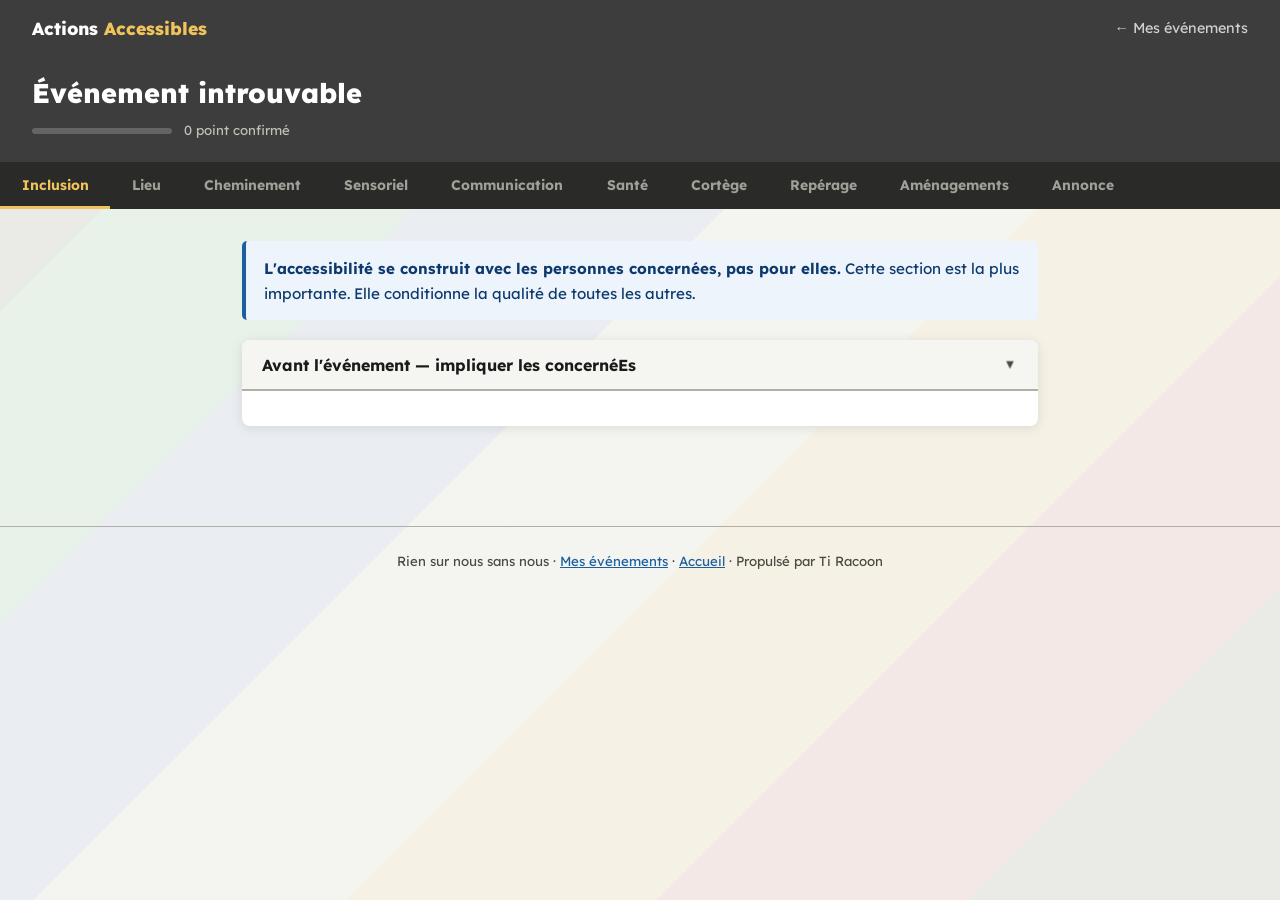
==== orga/checklist.html @ b46a0fca "Add files via upload" ====
<!DOCTYPE html>
<html lang="fr">
<head>
    <meta charset="UTF-8">
    <meta name="viewport" content="width=device-width, initial-scale=1.0">
    <title>Checklist accessibilité — Actions Accessibles</title>
    <link rel="stylesheet" href="https://alixb-accessible.github.io/faites-mieux-toolbar/faites-mieux.css">
    <link rel="stylesheet" href="../css/main.css">
    <link rel="stylesheet" href="../css/orga.css">
</head>
<body class="page-checklist">
    <nav class="nav-top" aria-label="Navigation principale">
        <a href="../index.html" class="nav-logo">Actions <span>Accessibles</span></a>
        <a href="index.html" class="nav-retour" id="lien-retour">&larr; Mes événements</a>
    </nav>
    <div class="evenement-entete">
        <h1 id="titre-evenement">Chargement…</h1>
        <div class="meta-entete"><span id="meta-type"></span><span id="meta-lieu"></span></div>
        <div class="prog-entete" aria-live="polite">
            <div class="prog-barre" role="progressbar" id="prog-barre" aria-valuenow="0" aria-valuemin="0" aria-valuemax="100" aria-label="Progression">
                <div class="prog-barre-inner" id="prog-barre-inner" style="width:0%"></div>
            </div>
            <span class="prog-texte" id="prog-texte">0 point confirmé</span>
        </div>
    </div>
    <div class="onglets-barre" role="tablist" aria-label="Sections de la checklist">
        <button class="onglet-btn" role="tab" aria-selected="true"  aria-controls="panneau-inclusion"     id="onglet-inclusion">Inclusion</button>
        <button class="onglet-btn" role="tab" aria-selected="false" aria-controls="panneau-lieu"          id="onglet-lieu">Lieu</button>
        <button class="onglet-btn" role="tab" aria-selected="false" aria-controls="panneau-cheminement"   id="onglet-cheminement">Cheminement</button>
        <button class="onglet-btn" role="tab" aria-selected="false" aria-controls="panneau-sensoriel"     id="onglet-sensoriel">Sensoriel</button>
        <button class="onglet-btn" role="tab" aria-selected="false" aria-controls="panneau-communication" id="onglet-communication">Communication</button>
        <button class="onglet-btn" role="tab" aria-selected="false" aria-controls="panneau-sante"         id="onglet-sante">Santé</button>
        <button class="onglet-btn" role="tab" aria-selected="false" aria-controls="panneau-manif"         id="onglet-manif">Cortège</button>
        <button class="onglet-btn" role="tab" aria-selected="false" aria-controls="panneau-reperage"      id="onglet-reperage">Repérage</button>
        <button class="onglet-btn" role="tab" aria-selected="false" aria-controls="panneau-custom"        id="onglet-custom">Aménagements</button>
        <button class="onglet-btn" role="tab" aria-selected="false" aria-controls="panneau-annonce"       id="onglet-annonce">Annonce</button>
    </div>
    <main id="contenu-principal">

        <div id="panneau-inclusion" class="onglet-panneau actif" role="tabpanel" aria-labelledby="onglet-inclusion">
            <div class="alerte alerte-info"><strong>L'accessibilité se construit avec les personnes concernées, pas pour elles.</strong> Cette section est la plus importante. Elle conditionne la qualité de toutes les autres.</div>
            <div class="cl-section">
                <button class="cl-section-titre" aria-expanded="true" onclick="toggleSection(this)">Avant l'événement — impliquer les concernéEs <span class="chevron" aria-hidden="true">&#9658;</span></button>
                <div class="cl-section-corps"><div id="items-inclusion"></div></div>
            </div>
        </div>

        <div id="panneau-lieu" class="onglet-panneau" role="tabpanel" aria-labelledby="onglet-lieu">
            <div class="cl-section">
                <button class="cl-section-titre" aria-expanded="true" onclick="toggleSection(this)">Informations générales <span class="chevron" aria-hidden="true">&#9658;</span></button>
                <div class="cl-section-corps">
                    <div class="form-groupe"><label class="form-label" for="champ-lieu">Nom et adresse du lieu</label><input type="text" id="champ-lieu" placeholder="Ex : Maison des associations, 12 rue Victor Hugo, Lyon" onchange="sauvegarderChamp('lieu', this.value)"></div>
                    <div class="form-groupe"><label class="form-label" for="champ-etage">Étage / niveau</label><input type="text" id="champ-etage" placeholder="Ex : Rez-de-chaussée, 2ème étage sans ascenseur…" onchange="sauvegarderChamp('etage', this.value)"></div>
                    <div class="form-groupe"><label class="form-label" for="champ-date">Date de l'événement</label><input type="date" id="champ-date" onchange="sauvegarderChamp('date', this.value)"></div>
                    <div class="form-groupe"><label class="form-label" for="champ-contact">Contact accessibilité <span class="form-indice">Email ou téléphone à communiquer aux participant·es</span></label><input type="text" id="champ-contact" placeholder="Ex : accessibilite@collectif.org ou 06 12 34 56 78" onchange="sauvegarderChamp('contact', this.value)"></div>
                    <div class="form-groupe"><label class="form-label" for="champ-referent">Personne référente accessibilité <span class="form-indice">Nom + contact direct, sera présente le jour J</span></label><input type="text" id="champ-referent" placeholder="Ex : Mariam Diallo — 06 12 34 56 78" onchange="sauvegarderChamp('referent', this.value)"></div>
                </div>
            </div>
            <div class="cl-section">
                <button class="cl-section-titre" aria-expanded="true" onclick="toggleSection(this)">Accessibilité physique du lieu <span class="chevron" aria-hidden="true">&#9658;</span></button>
                <div class="cl-section-corps"><div id="items-lieu"></div></div>
            </div>
        </div>

        <div id="panneau-cheminement" class="onglet-panneau" role="tabpanel" aria-labelledby="onglet-cheminement">
            <div class="alerte alerte-info">Décrivez comment on accède au lieu depuis les transports en commun ou le parking. Ces informations permettent aux participant·es de savoir si elles peuvent venir, avant même d'arriver.</div>
            <div class="cl-section">
                <button class="cl-section-titre" aria-expanded="true" onclick="toggleSection(this)">Cheminement et accès <span class="chevron" aria-hidden="true">&#9658;</span></button>
                <div class="cl-section-corps">
                    <div id="items-cheminement"></div>
                    <div class="form-groupe" style="margin-top:1rem">
                        <label class="form-label" for="champ-cheminementLibre">Précisions complémentaires <span class="form-indice">Obstacles ponctuels, travaux, points de repère utiles…</span></label>
                        <textarea id="champ-cheminementLibre" placeholder="Ex : travaux rue Gambetta jusqu'au 15 mai…" onchange="sauvegarderChamp('cheminementLibre', this.value)"></textarea>
                    </div>
                </div>
            </div>
        </div>

        <div id="panneau-sensoriel" class="onglet-panneau" role="tabpanel" aria-labelledby="onglet-sensoriel">
            <div class="cl-section">
                <button class="cl-section-titre" aria-expanded="true" onclick="toggleSection(this)">Environnement sensoriel <span class="chevron" aria-hidden="true">&#9658;</span></button>
                <div class="cl-section-corps"><div id="items-sensoriel"></div></div>
            </div>
        </div>

        <div id="panneau-communication" class="onglet-panneau" role="tabpanel" aria-labelledby="onglet-communication">
            <div class="cl-section">
                <button class="cl-section-titre" aria-expanded="true" onclick="toggleSection(this)">Accessibilité de la communication <span class="chevron" aria-hidden="true">&#9658;</span></button>
                <div class="cl-section-corps"><div id="items-communication"></div></div>
            </div>
        </div>

        <div id="panneau-sante" class="onglet-panneau" role="tabpanel" aria-labelledby="onglet-sante">
            <div class="cl-section">
                <button class="cl-section-titre" aria-expanded="true" onclick="toggleSection(this)">Hygiène et santé <span class="chevron" aria-hidden="true">&#9658;</span></button>
                <div class="cl-section-corps"><div id="items-sante"></div></div>
            </div>
            <div class="cl-section">
                <button class="cl-section-titre" aria-expanded="true" onclick="toggleSection(this)">Alimentation <span class="chevron" aria-hidden="true">&#9658;</span></button>
                <div class="cl-section-corps"><div id="items-alimentation"></div></div>
            </div>
        </div>

        <div id="panneau-manif" class="onglet-panneau" role="tabpanel" aria-labelledby="onglet-manif">
            <div class="alerte alerte-info" id="alerte-non-manif">Cet onglet concerne les manifestations et cortèges. Il n'est pas pertinent pour votre type d'événement, mais vous pouvez l'utiliser si nécessaire.</div>
            <div class="cl-section">
                <button class="cl-section-titre" aria-expanded="true" onclick="toggleSection(this)">Organisation du cortège <span class="chevron" aria-hidden="true">&#9658;</span></button>
                <div class="cl-section-corps">
                    <div id="items-manif"></div>
                    <div class="form-groupe" style="margin-top:1rem">
                        <label class="form-label" for="champ-cortegeNote">Notes sur l'organisation du cortège <span class="form-indice">Rythme prévu, points de ralliement, pauses…</span></label>
                        <textarea id="champ-cortegeNote" placeholder="Ex : pause toutes les 30 min…" onchange="sauvegarderChamp('cortegeNote', this.value)"></textarea>
                    </div>
                </div>
            </div>
        </div>

        <div id="panneau-reperage" class="onglet-panneau" role="tabpanel" aria-labelledby="onglet-reperage">
            <div class="alerte alerte-info">Le repérage terrain est essentiel : il permet de confirmer ce que vous avez indiqué dans les autres onglets, et de proposer des photos aux participant·es qui souhaitent se faire une idée du lieu avant de venir.</div>
            <div class="reperage-bloc">
                <h2>Repérage effectué</h2>
                <div class="cases-groupe"><div class="case-item"><input type="checkbox" id="reperage-fait" onchange="sauvegarderReperage('fait', this.checked)"><label for="reperage-fait">Visite de repérage effectuée</label></div></div>
                <div class="form-groupe" style="margin-top:0.75rem"><label class="form-label" for="reperage-date">Date du repérage</label><input type="date" id="reperage-date" onchange="sauvegarderReperage('date', this.value)"></div>
                <div class="form-groupe"><label class="form-label" for="reperage-par">Effectué par <span class="form-indice">Idéalement : au moins une personne concernée (handicapée)</span></label><input type="text" id="reperage-par" placeholder="Ex : Nadia (utilisatrice de fauteuil) + Yohan" onchange="sauvegarderReperage('par', this.value)"></div>
            </div>
            <div class="reperage-bloc">
                <h2>Documentation visuelle</h2>
                <div class="reperage-media-ligne">
                    <button class="btn-media" id="btn-photos" onclick="toggleMedia('photos')" aria-pressed="false">Photos prises</button>
                    <button class="btn-media" id="btn-video"  onclick="toggleMedia('video')"  aria-pressed="false">Vidéo prise</button>
                </div>
                <div class="form-groupe"><label class="form-label" for="reperage-media-lien">Lien vers les photos / vidéos <span class="form-indice">Drive, album partagé, etc.</span></label><input type="text" id="reperage-media-lien" placeholder="https://…" onchange="sauvegarderReperage('lien', this.value)"></div>
                <div class="form-groupe"><label class="form-label" for="reperage-notes">Notes de repérage <span class="form-indice">Ce que vous avez observé, les points positifs, les difficultés</span></label><textarea id="reperage-notes" placeholder="Ex : la rampe d'accès est en bon état mais la porte est lourde…" onchange="sauvegarderReperage('notes', this.value)"></textarea></div>
            </div>
        </div>

        <div id="panneau-custom" class="onglet-panneau" role="tabpanel" aria-labelledby="onglet-custom">
            <div class="alerte alerte-info"><strong>Vous avez organisé une réunion préparatoire avec des personnes concernées ?</strong> Ajoutez ici les aménagements spécifiques qu'elles ont demandés, ou que vous souhaitez mettre en place et qui ne figurent pas dans les autres sections.</div>
            <div id="liste-custom"></div>
            <button class="btn btn-contour" onclick="ajouterAmenagement()" style="margin-top:0.5rem">Ajouter un aménagement</button>
        </div>

        <div id="panneau-annonce" class="onglet-panneau" role="tabpanel" aria-labelledby="onglet-annonce">
            <div class="alerte alerte-info">Générez l'annonce d'accessibilité à copier dans votre communication. Elle sera mise à jour automatiquement à chaque fois que vous modifiez la checklist.</div>
            <div class="annonce-actions" style="margin-bottom:1.25rem">
                <button class="btn btn-vert" onclick="genererAnnonce()">Générer l'annonce</button>
                <button class="btn btn-contour" onclick="copierAnnonce()" id="btn-copier" disabled>Copier l'annonce</button>
                <button class="btn btn-contour" onclick="telechargerAnnonce()" id="btn-telecharger" disabled>Télécharger (.txt)</button>
            </div>
            <pre class="annonce-rendu" id="annonce-rendu" aria-live="polite" aria-label="Texte de l'annonce d'accessibilité">Cliquez sur « Générer l'annonce » pour produire le texte.</pre>
        </div>

    </main>
    <footer class="pied-page">
        <p>Rien sur nous sans nous &middot; <a href="index.html">Mes événements</a> &middot; <a href="../index.html">Accueil</a> &middot; Propulsé par Ti Racoon</p>
    </footer>
    <script src="https://alixb-accessible.github.io/faites-mieux-toolbar/faites-mieux.js" defer></script>
    <script src="../js/storage.js"></script>
    <script src="../js/checklist-data.js"></script>
    <script src="../js/checklist.js"></script>
</body>
</html>
---- css/main.css ----
/* ============================================================
   ACTIONS ACCESSIBLES — main.css
   Police : Lexend (lisibilite maximale)
   Drapeau des Fiertes Handicapees (Ann Magill, 2021)
   ============================================================ */

@import url('https://fonts.googleapis.com/css2?family=Lexend:wght@400;500;600;700;800&display=swap');

:root {
    --charbon:      #3d3d3d;
    --rouge:        #c8342a;
    --or:           #c49a28;
    --gris-drapeau: #d4d4d4;
    --bleu:         #1a5fa0;
    --vert:         #2a7a48;
    --fond:         #f5f5f2;
    --blanc:        #ffffff;
    --noir-texte:   #1a1a1a;
    --gris-bord:    #b0b0a8;
    --gris-texte:   #4a4a42;
    --gris-clair:   #ebebeb;
    --font:         'Lexend', Arial, sans-serif;
    --radius:       5px;
    --ombre:        0 2px 12px rgba(0,0,0,0.10);
    --ombre-m:      0 4px 24px rgba(0,0,0,0.16);
    --fond-drapeau: linear-gradient(
        135deg,
        #3d3d3d 0%, #3d3d3d 14.28%,
        #22c55e 14.28%, #22c55e 28.56%,
        #3b82f6 28.56%, #3b82f6 42.84%,
        #e8e8e8 42.84%, #e8e8e8 57.12%,
        #fbbf24 57.12%, #fbbf24 71.4%,
        #dc2626 71.4%, #dc2626 85.68%,
        #3d3d3d 85.68%, #3d3d3d 100%
    );
}

*, *::before, *::after { margin: 0; padding: 0; box-sizing: border-box; }
html { scroll-behavior: smooth; }

body {
    font-family: var(--font);
    font-size: 1rem;
    line-height: 1.65;
    color: var(--noir-texte);
    background: var(--fond);
    min-height: 100vh;
}

/* Fond drapeau subtil sur toutes les pages internes */
body::before {
    content: '';
    position: fixed;
    inset: 0;
    background: var(--fond-drapeau);
    opacity: 0.06;
    pointer-events: none;
    z-index: 0;
}

:focus-visible { outline: 3px solid var(--bleu); outline-offset: 3px; border-radius: 2px; }

h1, h2, h3, h4 { font-family: var(--font); line-height: 1.15; color: var(--noir-texte); font-weight: 800; }
h1 { font-size: clamp(1.9rem, 4vw, 3rem); }
h2 { font-size: clamp(1.3rem, 2.5vw, 1.75rem); font-weight: 700; }
h3 { font-size: 1.15rem; font-weight: 700; }
h4 { font-size: 1rem; font-weight: 700; }

a { color: var(--bleu); text-decoration: underline; }
a:hover { color: var(--noir-texte); }

/* NAV */
.nav-top {
    background: var(--charbon);
    display: flex;
    align-items: center;
    justify-content: space-between;
    padding: 0.9rem 2rem;
    gap: 1rem;
    position: relative;
    z-index: 10;
}
.nav-logo { font-family: var(--font); font-weight: 800; font-size: 1.1rem; color: #ffffff; text-decoration: none; }
.nav-logo span { color: #f0c45a; }
.nav-retour { font-size: 0.9rem; color: #d0d0d0; text-decoration: none; border-bottom: 1px solid transparent; transition: border-color 0.15s, color 0.15s; }
.nav-retour:hover { color: #ffffff; border-bottom-color: #ffffff; }

/* BOUTONS */
.btn { display: inline-block; padding: 0.75rem 1.5rem; font-family: var(--font); font-weight: 700; font-size: 0.95rem; border: 2px solid transparent; border-radius: var(--radius); cursor: pointer; text-decoration: none; text-align: center; transition: background 0.15s, color 0.15s, border-color 0.15s; line-height: 1.3; }
.btn-principal { background: var(--charbon); color: #fff; border-color: var(--charbon); }
.btn-principal:hover, .btn-principal:focus-visible { background: var(--noir-texte); color: #fff; }
.btn-vert { background: var(--vert); color: #fff; border-color: var(--vert); }
.btn-vert:hover, .btn-vert:focus-visible { background: #1f5e36; color: #fff; }
.btn-rouge { background: var(--rouge); color: #fff; border-color: var(--rouge); }
.btn-rouge:hover, .btn-rouge:focus-visible { background: #a02820; color: #fff; }
.btn-contour { background: transparent; color: var(--charbon); border-color: var(--charbon); }
.btn-contour:hover, .btn-contour:focus-visible { background: var(--charbon); color: #fff; }
.btn-pleine-largeur { width: 100%; padding: 1rem 1.5rem; }
.btn-petit { padding: 0.45rem 0.9rem; font-size: 0.85rem; }

/* FORMULAIRES */
.form-groupe { margin-bottom: 1.4rem; }
.form-label { display: block; font-weight: 600; margin-bottom: 0.4rem; color: var(--noir-texte); font-size: 0.95rem; }
.form-indice { display: block; font-size: 0.82rem; color: var(--gris-texte); font-style: italic; margin-top: 0.2rem; }
.form-groupe input[type="text"],
.form-groupe input[type="email"],
.form-groupe input[type="date"],
.form-groupe textarea,
.form-groupe select {
    width: 100%; padding: 0.65rem 0.85rem; border: 2px solid var(--gris-bord); border-radius: var(--radius);
    font-size: 1rem; font-family: var(--font); background: var(--blanc); color: var(--noir-texte);
    transition: border-color 0.15s, box-shadow 0.15s;
}
.form-groupe input:focus, .form-groupe textarea:focus, .form-groupe select:focus {
    outline: none; border-color: var(--bleu); box-shadow: 0 0 0 3px rgba(26,95,160,0.2);
}
.form-groupe textarea { resize: vertical; min-height: 85px; }

/* FIELDSET */
fieldset { border: 2px solid var(--gris-bord); border-radius: var(--radius); padding: 1.25rem 1.5rem; margin-bottom: 1.5rem; background: var(--blanc); box-shadow: var(--ombre); position: relative; z-index: 1; }
legend { font-family: var(--font); font-weight: 700; font-size: 1.05rem; padding: 0 0.4rem; color: var(--noir-texte); }
.fieldset-desc { font-size: 0.87rem; color: var(--gris-texte); font-style: italic; margin: 0.3rem 0 0.8rem; }

/* CASES */
.cases-groupe { margin-top: 0.5rem; }
.case-item { display: flex; align-items: flex-start; gap: 0.7rem; padding: 0.45rem 0.5rem; border-radius: 4px; margin-bottom: 0.2rem; transition: background 0.12s; }
.case-item:hover { background: #ededea; }
.case-item input[type="checkbox"], .case-item input[type="radio"] { width: 18px; height: 18px; flex-shrink: 0; margin-top: 0.15rem; cursor: pointer; accent-color: var(--bleu); }
.case-item label { cursor: pointer; font-weight: 400; font-size: 0.97rem; line-height: 1.45; color: var(--noir-texte); }

/* SELECTEUR ETAT */
.select-etat { padding: 0.35rem 0.55rem; font-size: 0.83rem; border: 2px solid var(--gris-bord); border-radius: 4px; font-family: var(--font); background: var(--blanc); cursor: pointer; min-width: 145px; transition: border-color 0.15s; }
.select-etat:focus { outline: none; border-color: var(--bleu); box-shadow: 0 0 0 3px rgba(26,95,160,0.2); }
.select-etat[data-etat="non"]      { border-color: #c8342a; background: #fdf0ef; }
.select-etat[data-etat="prevu"]    { border-color: #b08820; background: #fdf8e8; }
.select-etat[data-etat="commande"] { border-color: #1a5fa0; background: #eef4fb; }
.select-etat[data-etat="confirme"] { border-color: #2a7a48; background: #eef7f1; }
.select-etat[data-etat="na"]       { border-color: var(--gris-bord); background: #f0f0ec; color: var(--gris-texte); }

/* ALERTES */
.alerte { padding: 0.9rem 1.1rem; border-radius: var(--radius); margin-bottom: 1.25rem; font-size: 0.95rem; border-left: 4px solid; position: relative; z-index: 1; }
.alerte-info      { background: #eef4fb; border-color: var(--bleu); color: #0d3a6e; }
.alerte-attention { background: #fdf8e8; border-color: var(--or);   color: #6b4e00; }
.alerte-important { background: #fdf0ef; border-color: var(--rouge); color: #7a1a14; }
.alerte-ok        { background: #eef7f1; border-color: var(--vert);  color: #144a28; }

/* UTILITAIRES */
.masque  { display: none !important; }
.visible { display: block !important; }
.requis  { color: var(--rouge); }
.sr-only { position: absolute; width: 1px; height: 1px; overflow: hidden; clip: rect(0,0,0,0); white-space: nowrap; }

/* PIED DE PAGE */
.pied-page { text-align: center; padding: 1.5rem; color: var(--gris-texte); font-size: 0.83rem; border-top: 1px solid var(--gris-bord); margin-top: 3rem; position: relative; z-index: 1; }

@media (max-width: 640px) { .nav-top { padding: 0.75rem 1rem; } fieldset { padding: 1rem; } .btn { padding: 0.7rem 1.2rem; } }
---- css/orga.css ----
/* ============================================================
   ORGA.CSS — styles specifiques espace organisateur
   ============================================================ */

.connexion-section { display: flex; justify-content: center; padding: 3rem 1.5rem; position: relative; z-index: 1; }
.connexion-boite { background: var(--blanc); border-radius: 8px; padding: 2.5rem; max-width: 520px; width: 100%; box-shadow: var(--ombre-m); }
.connexion-boite h1 { margin-bottom: 0.75rem; }
.connexion-desc { color: var(--gris-texte); font-size: 0.97rem; line-height: 1.6; margin-bottom: 1.25rem; }

.espace-orga { max-width: 860px; margin: 0 auto; padding: 2rem 1.5rem 4rem; position: relative; z-index: 1; }
.orga-barre-haut { display: flex; align-items: flex-start; justify-content: space-between; gap: 1.5rem; margin-bottom: 2rem; flex-wrap: wrap; }
.orga-barre-haut h1 { margin-bottom: 0.2rem; }
.orga-email-affiche { font-size: 0.88rem; color: var(--gris-texte); }
.orga-barre-actions { display: flex; gap: 0.75rem; flex-wrap: wrap; align-items: center; }

.liste-vide { background: var(--blanc); border-radius: 8px; padding: 3.5rem 2rem; text-align: center; box-shadow: var(--ombre); color: var(--gris-texte); }
.liste-vide-titre { font-weight: 700; font-size: 1.1rem; color: var(--noir-texte); margin-bottom: 0.5rem; }

.evenement-carte { background: var(--blanc); border-radius: 8px; padding: 1.4rem 1.5rem; margin-bottom: 1rem; box-shadow: var(--ombre); display: grid; grid-template-columns: 1fr auto; gap: 1.25rem; align-items: start; border-left: 5px solid var(--gris-bord); transition: border-left-color 0.2s, box-shadow 0.2s; }
.evenement-carte:hover { box-shadow: var(--ombre-m); }
.evenement-titre { font-size: 1.1rem; margin-bottom: 0.3rem; }
.evenement-meta { display: flex; gap: 0.75rem 1.25rem; flex-wrap: wrap; font-size: 0.83rem; color: var(--gris-texte); margin-bottom: 0.6rem; }
.evenement-progression { display: flex; align-items: center; gap: 0.75rem; }
.barre-progression { width: 160px; height: 7px; background: var(--gris-drapeau); border-radius: 4px; overflow: hidden; }
.barre-inner { height: 100%; background: var(--vert); border-radius: 4px; transition: width 0.4s ease; }
.progression-label { font-size: 0.82rem; color: var(--gris-texte); white-space: nowrap; }
.evenement-actions { display: flex; flex-direction: column; gap: 0.5rem; align-items: stretch; min-width: 110px; }

.modal-fond { position: fixed; inset: 0; background: rgba(0,0,0,0.55); display: flex; align-items: center; justify-content: center; padding: 1.5rem; z-index: 1000; }
.modal-boite { background: var(--blanc); border-radius: 8px; padding: 2rem; max-width: 500px; width: 100%; box-shadow: 0 12px 48px rgba(0,0,0,0.3); }
.modal-boite h2 { margin-bottom: 1.25rem; }
.modal-actions { display: flex; gap: 0.75rem; margin-top: 1.5rem; }

/* CHECKLIST */
.page-checklist { background: var(--fond); }
.evenement-entete { background: var(--charbon); color: #ffffff; padding: 1.25rem 2rem; position: relative; z-index: 5; }
.evenement-entete h1 { font-size: clamp(1.2rem, 2.5vw, 1.7rem); color: #ffffff; margin-bottom: 0.2rem; }
.evenement-entete .meta-entete { font-size: 0.88rem; color: #b0b0a8; display: flex; gap: 1rem; flex-wrap: wrap; }

.onglets-barre { background: #2a2a28; display: flex; overflow-x: auto; position: sticky; top: 0; z-index: 100; }
.onglet-btn { flex-shrink: 0; padding: 0.85rem 1.35rem; background: none; border: none; border-bottom: 3px solid transparent; color: #a0a098; font-family: var(--font); font-weight: 700; font-size: 0.87rem; cursor: pointer; transition: color 0.15s, border-color 0.15s; white-space: nowrap; }
.onglet-btn:hover { color: #ffffff; }
.onglet-btn[aria-selected="true"] { color: #f0c45a; border-bottom-color: #f0c45a; }
.onglet-btn:focus-visible { outline: 3px solid #f0c45a; outline-offset: -3px; }
.onglet-panneau { display: none; padding: 2rem; max-width: 860px; margin: 0 auto; position: relative; z-index: 1; }
.onglet-panneau.actif { display: block; }

.cl-section { background: var(--blanc); border-radius: 8px; margin-bottom: 1.25rem; box-shadow: var(--ombre); overflow: hidden; }
.cl-section-titre { display: flex; align-items: center; justify-content: space-between; padding: 0.9rem 1.25rem; background: #f5f5f2; cursor: pointer; gap: 1rem; border: none; border-bottom: 2px solid var(--gris-bord); width: 100%; text-align: left; font-family: var(--font); font-weight: 700; font-size: 1rem; color: var(--noir-texte); }
.cl-section-titre[aria-expanded="false"] + .cl-section-corps { display: none; }
.cl-section-titre .chevron { font-size: 0.8rem; color: var(--gris-texte); transition: transform 0.2s; flex-shrink: 0; }
.cl-section-titre[aria-expanded="true"] .chevron { transform: rotate(90deg); }
.cl-section-corps { padding: 1.1rem 1.25rem; }

.cl-item { display: grid; grid-template-columns: 1fr auto; align-items: start; gap: 1rem; padding: 0.8rem 0; border-bottom: 1px solid #f0f0eb; }
.cl-item:last-child { border-bottom: none; padding-bottom: 0; }
.cl-item-label { font-size: 0.95rem; line-height: 1.45; color: var(--noir-texte); }
.cl-item-pourquoi { display: block; font-size: 0.82rem; color: var(--gris-texte); font-style: italic; margin-top: 0.2rem; font-weight: 400; }
.cl-item-notes { grid-column: 1 / -1; width: 100%; padding: 0.5rem 0.7rem; border: 1px solid var(--gris-bord); border-radius: 4px; font-size: 0.87rem; font-family: var(--font); color: var(--noir-texte); resize: vertical; min-height: 60px; margin-top: 0.3rem; display: none; }
.cl-item-notes.visible { display: block; }

.reperage-bloc { background: var(--blanc); border-radius: 8px; padding: 1.25rem; margin-bottom: 1rem; border: 2px solid var(--gris-bord); }
.reperage-bloc h2 { margin-bottom: 0.9rem; font-size: 1.1rem; }
.reperage-media-ligne { display: flex; gap: 0.6rem; flex-wrap: wrap; margin-bottom: 0.75rem; }
.btn-media { display: inline-flex; align-items: center; gap: 0.4rem; padding: 0.45rem 0.9rem; border: 2px solid var(--gris-bord); border-radius: 4px; background: var(--blanc); font-family: var(--font); font-size: 0.87rem; cursor: pointer; color: var(--noir-texte); transition: border-color 0.15s, color 0.15s; }
.btn-media:hover { border-color: var(--bleu); color: var(--bleu); }
.btn-media.fait { border-color: var(--vert); color: var(--vert); background: #eef7f1; }

.amenagement-item { display: grid; grid-template-columns: 1fr auto; gap: 0.75rem; align-items: start; padding: 0.75rem; background: #f8f8f5; border-radius: 5px; border: 1px solid var(--gris-bord); margin-bottom: 0.6rem; }
.amenagement-item input[type="text"] { width: 100%; padding: 0.5rem 0.7rem; border: 1px solid var(--gris-bord); border-radius: 4px; font-family: var(--font); font-size: 0.95rem; background: var(--blanc); color: var(--noir-texte); }
.btn-suppr-amenagement { background: none; border: none; color: var(--rouge); cursor: pointer; font-size: 1.1rem; padding: 0.3rem; line-height: 1; border-radius: 3px; transition: background 0.12s; font-family: var(--font); }
.btn-suppr-amenagement:hover { background: #fdf0ef; }

.pourquoi-details { background: var(--blanc); border-radius: 8px; margin-bottom: 0.75rem; box-shadow: var(--ombre); overflow: hidden; }
.pourquoi-details summary { padding: 0.9rem 1.25rem; cursor: pointer; font-family: var(--font); font-weight: 700; font-size: 1rem; list-style: none; display: flex; align-items: center; justify-content: space-between; background: #f5f5f2; border-bottom: 2px solid transparent; transition: border-color 0.15s; }
.pourquoi-details summary::-webkit-details-marker { display: none; }
.pourquoi-details summary::after { content: '\25B8'; font-size: 0.85rem; color: var(--gris-texte); transition: transform 0.2s; }
.pourquoi-details[open] summary { border-bottom-color: var(--gris-bord); }
.pourquoi-details[open] summary::after { transform: rotate(90deg); }
.pourquoi-corps { padding: 1.1rem 1.25rem; font-size: 0.95rem; line-height: 1.65; color: var(--noir-texte); }
.pourquoi-corps p { margin-bottom: 0.7rem; }
.pourquoi-corps p:last-child { margin-bottom: 0; }

.annonce-rendu { background: var(--charbon); color: #f0f0e8; border-radius: 8px; padding: 1.75rem; font-family: var(--font); font-size: 0.93rem; line-height: 1.8; white-space: pre-wrap; margin-bottom: 1.25rem; word-break: break-word; }
.annonce-actions { display: flex; gap: 0.75rem; flex-wrap: wrap; }

.prog-entete { display: flex; align-items: center; gap: 0.75rem; margin-top: 0.5rem; flex-wrap: wrap; }
.prog-barre { width: 140px; height: 6px; background: rgba(255,255,255,0.2); border-radius: 3px; overflow: hidden; }
.prog-barre-inner { height: 100%; background: #f0c45a; border-radius: 3px; transition: width 0.4s; }
.prog-texte { font-size: 0.83rem; color: #c0c0b8; }

@media (max-width: 640px) {
    .connexion-boite { padding: 1.5rem; }
    .espace-orga { padding: 1.5rem 1rem 3rem; }
    .evenement-carte { grid-template-columns: 1fr; }
    .evenement-actions { flex-direction: row; }
    .onglet-panneau { padding: 1.25rem 1rem; }
    .cl-item { grid-template-columns: 1fr; }
    .select-etat { width: 100%; }
    .modal-boite { padding: 1.5rem; }
}
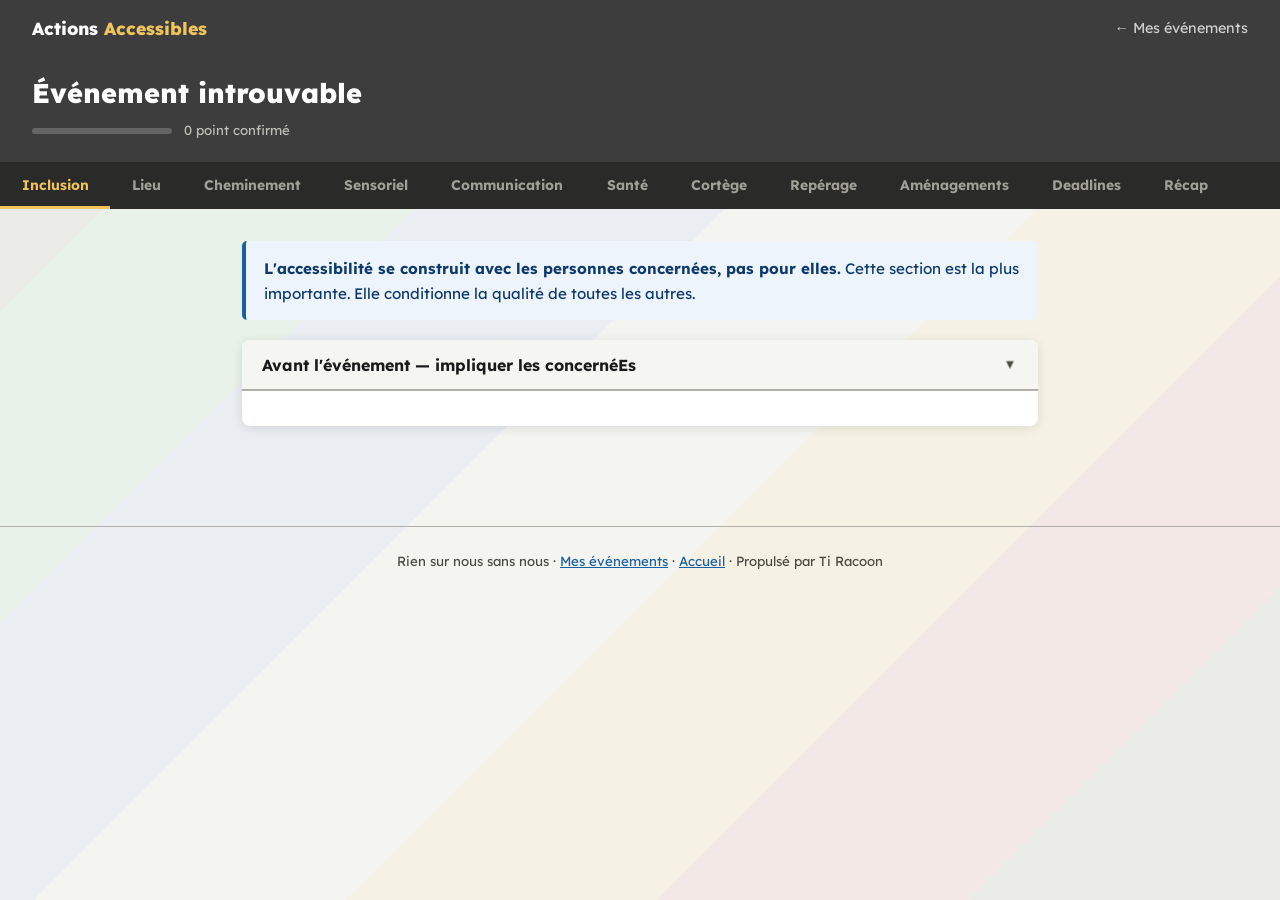
==== commit bf574d31: "Update checklist.html" ====
--- a/orga/checklist.html
+++ b/orga/checklist.html
@@ -7,6 +7,59 @@
     <link rel="stylesheet" href="https://alixb-accessible.github.io/faites-mieux-toolbar/faites-mieux.css">
     <link rel="stylesheet" href="../css/main.css">
     <link rel="stylesheet" href="../css/orga.css">
+    <style>
+        .deadline-groupe {
+            display: flex;
+            align-items: center;
+            gap: 0.5rem;
+            margin-top: 0.4rem;
+            flex-wrap: wrap;
+        }
+        .deadline-label {
+            font-size: 0.8rem;
+            color: var(--gris-texte);
+            white-space: nowrap;
+        }
+        .deadline-input {
+            padding: 0.2rem 0.4rem;
+            border: 1px solid var(--gris-bord);
+            border-radius: 4px;
+            font-family: var(--font);
+            font-size: 0.8rem;
+            background: var(--blanc);
+            color: var(--noir-texte);
+        }
+        .deadline-badge {
+            display: inline-block;
+            padding: 0.15rem 0.5rem;
+            border-radius: 3px;
+            font-size: 0.75rem;
+            font-weight: 700;
+        }
+        .deadline-vert   { background: #eef7f1; color: #1a5e36; border: 1px solid #2a7a48; }
+        .deadline-orange { background: #fff4e5; color: #8a4a00; border: 1px solid #e08000; }
+        .deadline-rouge  { background: #fdf0ef; color: #7a1a14; border: 1px solid #c8342a; }
+
+        .panneau-deadlines {
+            background: var(--blanc);
+            border-radius: 8px;
+            padding: 1.25rem;
+            margin-bottom: 1rem;
+            box-shadow: var(--ombre);
+        }
+        .deadlines-liste { margin-top: 0.75rem; }
+        .deadline-ligne {
+            display: flex;
+            align-items: center;
+            gap: 0.75rem;
+            padding: 0.5rem 0;
+            border-bottom: 1px solid #f0f0eb;
+            font-size: 0.88rem;
+            flex-wrap: wrap;
+        }
+        .deadline-ligne:last-child { border-bottom: none; }
+        .deadline-ligne-label { flex: 1; min-width: 200px; }
+    </style>
 </head>
 <body class="page-checklist">
     <nav class="nav-top" aria-label="Navigation principale">
@@ -33,7 +86,8 @@
         <button class="onglet-btn" role="tab" aria-selected="false" aria-controls="panneau-manif"         id="onglet-manif">Cortège</button>
         <button class="onglet-btn" role="tab" aria-selected="false" aria-controls="panneau-reperage"      id="onglet-reperage">Repérage</button>
         <button class="onglet-btn" role="tab" aria-selected="false" aria-controls="panneau-custom"        id="onglet-custom">Aménagements</button>
-        <button class="onglet-btn" role="tab" aria-selected="false" aria-controls="panneau-annonce"       id="onglet-annonce">Annonce</button>
+        <button class="onglet-btn" role="tab" aria-selected="false" aria-controls="panneau-deadlines"     id="onglet-deadlines">Deadlines</button>
+        <button class="onglet-btn" role="tab" aria-selected="false" aria-controls="panneau-recap"         id="onglet-recap">Récap</button>
     </div>
     <main id="contenu-principal">
 
@@ -63,7 +117,7 @@
         </div>
 
         <div id="panneau-cheminement" class="onglet-panneau" role="tabpanel" aria-labelledby="onglet-cheminement">
-            <div class="alerte alerte-info">Décrivez comment on accède au lieu depuis les transports en commun ou le parking. Ces informations permettent aux participant·es de savoir si elles peuvent venir, avant même d'arriver.</div>
+            <div class="alerte alerte-info">Décrivez comment on accède au lieu depuis les transports en commun ou le parking.</div>
             <div class="cl-section">
                 <button class="cl-section-titre" aria-expanded="true" onclick="toggleSection(this)">Cheminement et accès <span class="chevron" aria-hidden="true">&#9658;</span></button>
                 <div class="cl-section-corps">
@@ -130,7 +184,7 @@
                     <button class="btn-media" id="btn-video"  onclick="toggleMedia('video')"  aria-pressed="false">Vidéo prise</button>
                 </div>
                 <div class="form-groupe"><label class="form-label" for="reperage-media-lien">Lien vers les photos / vidéos <span class="form-indice">Drive, album partagé, etc.</span></label><input type="text" id="reperage-media-lien" placeholder="https://…" onchange="sauvegarderReperage('lien', this.value)"></div>
-                <div class="form-groupe"><label class="form-label" for="reperage-notes">Notes de repérage <span class="form-indice">Ce que vous avez observé, les points positifs, les difficultés</span></label><textarea id="reperage-notes" placeholder="Ex : la rampe d'accès est en bon état mais la porte est lourde…" onchange="sauvegarderReperage('notes', this.value)"></textarea></div>
+                <div class="form-groupe"><label class="form-label" for="reperage-notes">Notes de repérage</label><textarea id="reperage-notes" placeholder="Ex : la rampe d'accès est en bon état mais la porte est lourde…" onchange="sauvegarderReperage('notes', this.value)"></textarea></div>
             </div>
         </div>
 
@@ -140,14 +194,40 @@
             <button class="btn btn-contour" onclick="ajouterAmenagement()" style="margin-top:0.5rem">Ajouter un aménagement</button>
         </div>
 
-        <div id="panneau-annonce" class="onglet-panneau" role="tabpanel" aria-labelledby="onglet-annonce">
-            <div class="alerte alerte-info">Générez l'annonce d'accessibilité à copier dans votre communication. Elle sera mise à jour automatiquement à chaque fois que vous modifiez la checklist.</div>
+        <!-- ONGLET DEADLINES -->
+        <div id="panneau-deadlines" class="onglet-panneau" role="tabpanel" aria-labelledby="onglet-deadlines">
+            <div class="alerte alerte-info">
+                <strong>Suivez les échéances de chaque point d'accessibilité.</strong>
+                Assignez une date limite à chaque action depuis les autres onglets.
+                Les points sont colorés selon l'urgence :
+                <span style="color:#1a5e36;font-weight:700;">vert</span> (plus de 2 semaines),
+                <span style="color:#8a4a00;font-weight:700;">orange</span> (moins de 2 semaines),
+                <span style="color:#7a1a14;font-weight:700;">rouge</span> (moins de 3 jours ou dépassé).
+            </div>
+            <div class="panneau-deadlines">
+                <div style="display:flex;gap:0.75rem;flex-wrap:wrap;margin-bottom:1rem;">
+                    <button class="btn btn-rouge btn-petit" onclick="envoyerAlertesMail()">Recevoir les alertes par mail</button>
+                </div>
+                <div class="deadlines-liste" id="deadlines-liste">
+                    <p style="color:var(--gris-texte);font-size:0.9rem;">Aucune deadline assignée pour l'instant. Ajoutez des dates depuis les autres onglets.</p>
+                </div>
+            </div>
+        </div>
+
+        <!-- ONGLET RECAP -->
+        <div id="panneau-recap" class="onglet-panneau" role="tabpanel" aria-labelledby="onglet-recap">
+            <div class="alerte alerte-info">
+                <strong>Récap de la checklist d'accessibilité.</strong>
+                Ce document liste tous les points confirmés, prévus ou en cours pour votre événement.
+                Il vous sert de repaire interne pour suivre l'avancement, et peut être partagé avec votre équipe ou les personnes concernées pour montrer ce qui a été prévu.
+                Il est mis à jour automatiquement à chaque modification de la checklist.
+            </div>
             <div class="annonce-actions" style="margin-bottom:1.25rem">
-                <button class="btn btn-vert" onclick="genererAnnonce()">Générer l'annonce</button>
-                <button class="btn btn-contour" onclick="copierAnnonce()" id="btn-copier" disabled>Copier l'annonce</button>
+                <button class="btn btn-vert" onclick="genererAnnonce()">Générer le récap</button>
+                <button class="btn btn-contour" onclick="copierAnnonce()" id="btn-copier" disabled>Copier le récap</button>
                 <button class="btn btn-contour" onclick="telechargerAnnonce()" id="btn-telecharger" disabled>Télécharger (.txt)</button>
             </div>
-            <pre class="annonce-rendu" id="annonce-rendu" aria-live="polite" aria-label="Texte de l'annonce d'accessibilité">Cliquez sur « Générer l'annonce » pour produire le texte.</pre>
+            <pre class="annonce-rendu" id="annonce-rendu" aria-live="polite" aria-label="Récap de la checklist d'accessibilité">Cliquez sur « Générer le récap » pour produire le document.</pre>
         </div>
 
     </main>
@@ -159,4 +239,4 @@
     <script src="../js/checklist-data.js"></script>
     <script src="../js/checklist.js"></script>
 </body>
-</html>+</html>
